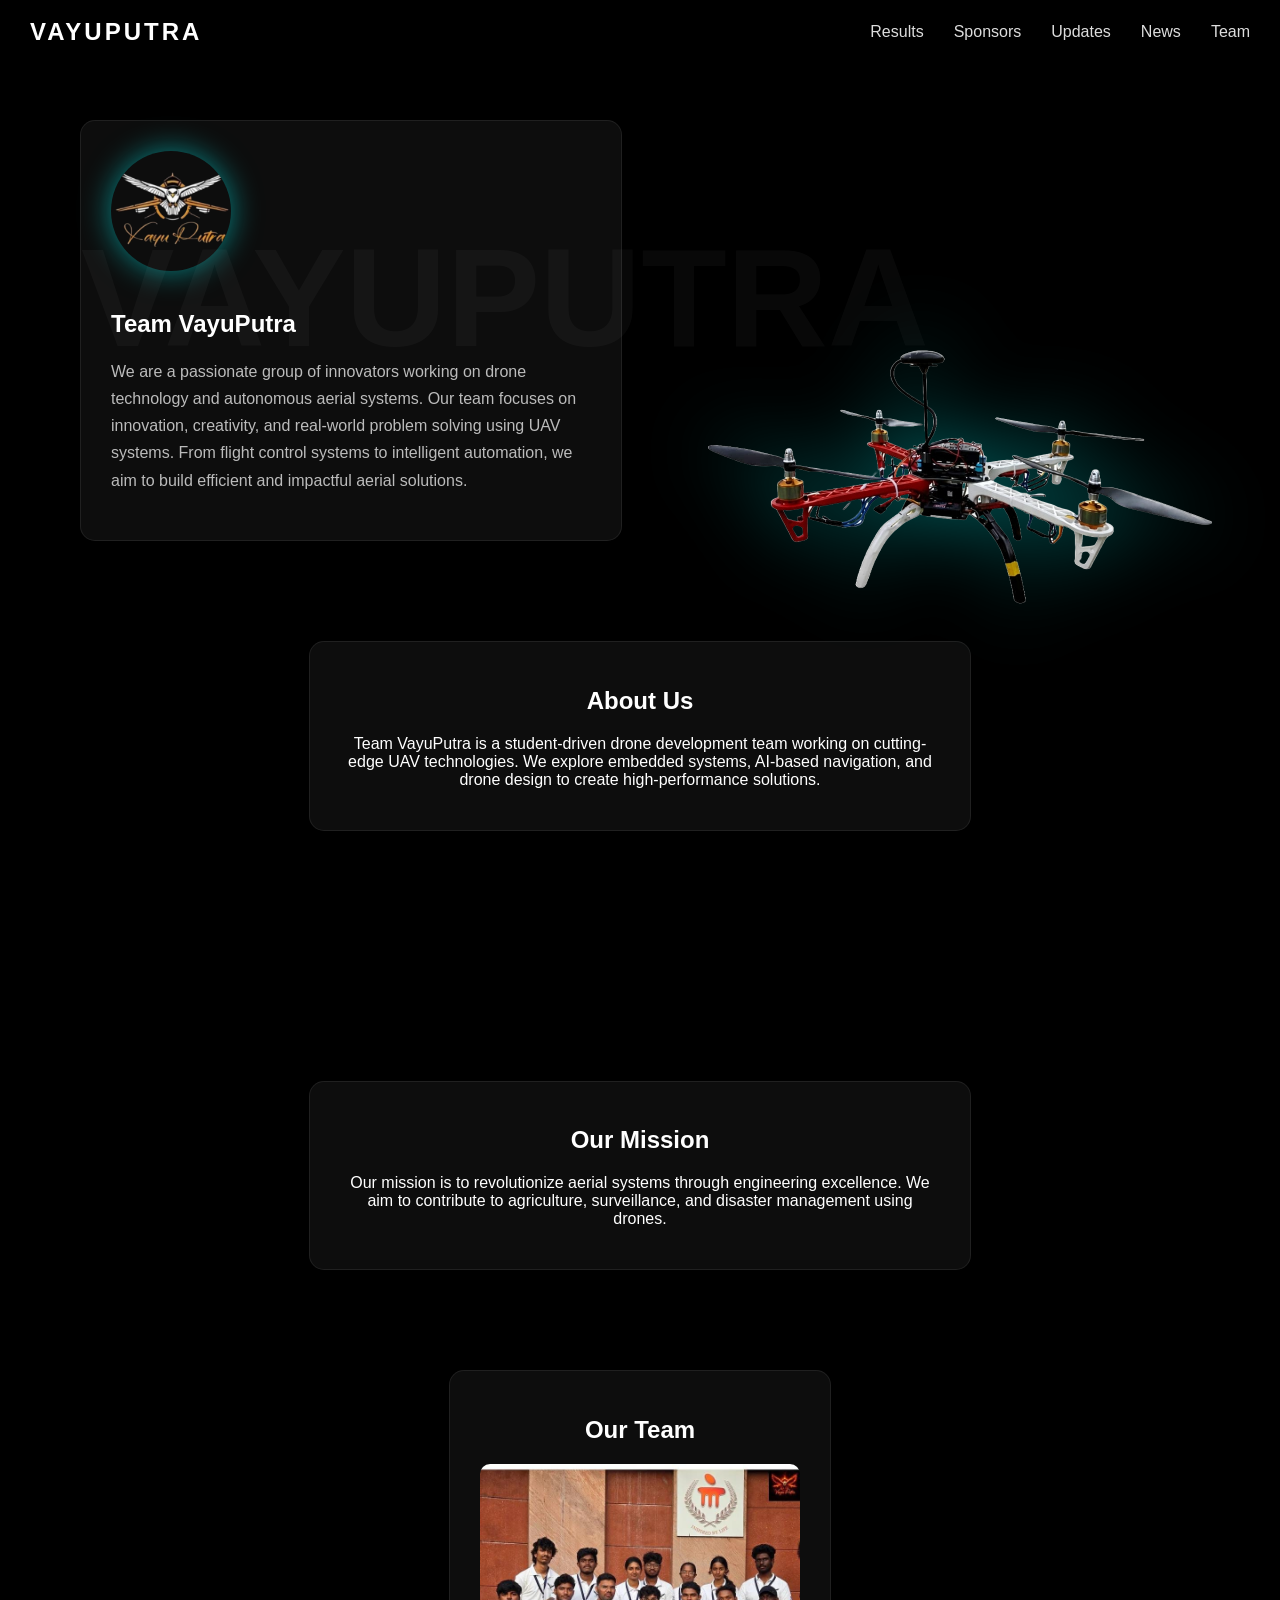
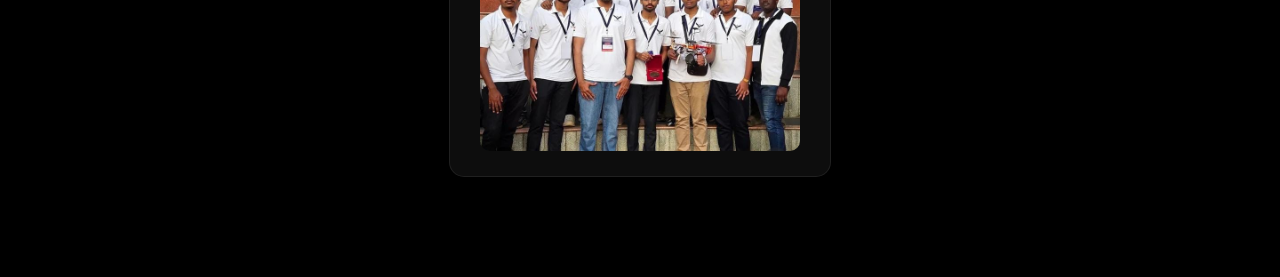
==== index.html @ 57069d43 "Initial commit" ====
<!DOCTYPE html>
<html>
<head>
    <title>VayuPutra</title>
    <link rel="stylesheet" href="style.css">
</head>

<body>

<video autoplay muted loop class="bg-video">
    <source src="bg.mp4" type="video/mp4">
</video>

<!-- NAVBAR -->
<nav>
    <h1 class="logo-text">VAYUPUTRA</h1>
    <div class="menu">
        <a href="results.html">Results</a>
        <a href="sponsors.html">Sponsors</a>
        <a href="updates.html">Updates</a>
        <a href="news.html">News</a>
        <a href="team.html">Team</a>
    </div>
</nav>

<!-- HERO -->
<section class="hero">

    <h1 class="bg-text">VAYUPUTRA</h1>

    <img src="logo.png" class="logo-img">

    <h2>Team VayuPutra</h2>

    <p class="desc">
        We are a passionate group of innovators working on drone technology 
        and autonomous aerial systems. Our team focuses on innovation, 
        creativity, and real-world problem solving using UAV systems.
        From flight control systems to intelligent automation, we aim to 
        build efficient and impactful aerial solutions.
    </p>

</section>

<!-- ABOUT -->
<section>
    <h2>About Us</h2>

    <p>
        Team VayuPutra is a student-driven drone development team working 
        on cutting-edge UAV technologies.
        We explore embedded systems, AI-based navigation, and drone design 
        to create high-performance solutions.
    </p>
</section>

<!-- DRONE IMAGE -->
<section>
    <img src="drone.png" class="drone-img">
</section>

<!-- MISSION -->
<section>
    <h2>Our Mission</h2>

    <p>
        Our mission is to revolutionize aerial systems through engineering 
        excellence. We aim to contribute to agriculture, surveillance, 
        and disaster management using drones.
    </p>
</section>

<!-- TEAM -->
<section>
    <h2>Our Team</h2>

    <div class="team-gallery">
        <img src="team1.jpg">
    </div>

</section>

</body>
</html>
---- style.css ----
/* BODY */
body {
    margin: 0;
    font-family: "Segoe UI", Arial, sans-serif;
    color: white;
    overflow-x: hidden;
    background: black;
}

/* VIDEO BACKGROUND */
.bg-video {
    position: fixed;
    top: 0;
    left: 0;
    width: 100%;
    height: 100%;
    object-fit: cover;
    z-index: -2;
}

/* DARK OVERLAY + GLOW */
body::before {
    content: "";
    position: fixed;
    width: 100%;
    height: 100%;
    background: 
        rgba(0,0,0,0.7),
        radial-gradient(circle at center, rgba(0,255,255,0.08), transparent 60%);
    z-index: -1;
}

/* NAVBAR */
nav {
    position: fixed;
    top: 0;
    width: 100%;
    background: rgba(0,0,0,0.35);
    backdrop-filter: blur(12px);
    display: flex;
    justify-content: space-between;
    align-items: center;
    padding: 18px 30px;
    box-sizing: border-box;
    z-index: 1000;
}

.logo-text {
    margin: 0;
    letter-spacing: 3px;
}

/* MENU */
.menu {
    display: flex;
    gap: 30px;
}

.menu a {
    color: #ddd;
    text-decoration: none;
    position: relative;
}

.menu a::after {
    content: "";
    position: absolute;
    width: 0%;
    height: 1px;
    bottom: -5px;
    left: 0;
    background: cyan;
    transition: 0.3s;
}

.menu a:hover::after {
    width: 100%;
}

/* ========================= */
/* HERO (LEFT BOX FIXED) */
/* ========================= */
.hero {
    margin: 120px 0 0 80px;
    padding: 30px;

    width: fit-content;
    max-width: 520px;

    text-align: left;

    background: rgba(255,255,255,0.05);
    backdrop-filter: blur(12px);
    border-radius: 15px;
    border: 1px solid rgba(255,255,255,0.08);

    position: relative;
}

/* BACKGROUND TEXT */
.bg-text {
    position: absolute;
    font-size: 140px;
    opacity: 0.03;
    top: -20px;
    left: 0;
}

/* LOGO */
.logo-img {
    width: 120px;
    border-radius: 50%;
    margin-bottom: 15px;
    box-shadow: 0 0 30px rgba(0,255,255,0.5);
}

/* TEXT */
.desc {
    max-width: 480px;
    line-height: 1.7;
    color: #bbb;
}

/* ========================= */
/* OTHER SECTIONS (CENTER) */
/* ========================= */
section:not(.hero) {
    display: block;
    margin: 100px auto;
    padding: 25px 30px;

    width: fit-content;
    max-width: 600px;

    text-align: center;

    background: rgba(255,255,255,0.05);
    backdrop-filter: blur(12px);
    border-radius: 15px;

    border: 1px solid rgba(255,255,255,0.08);
}

/* ========================= */
/* DRONE IMAGE (RIGHT SIDE) */
/* ========================= */
.drone-img {
    position: fixed;   /* 👈 THIS FIXES SCROLL ISSUE */
    right: 5%;
    top: 55%;
    transform: translateY(-50%);

    width: 550px;
    max-width: 40%;

    background: none;
    border: none;
    box-shadow: none;

    filter: drop-shadow(0 0 40px rgba(0,255,255,0.4));
    z-index: 5;
}

/* REMOVE BOX AROUND DRONE */
section:has(.drone-img) {
    background: none !important;
    border: none !important;
    backdrop-filter: none !important;
}

/* ========================= */
/* TEAM */
/* ========================= */
.team-gallery {
    display: flex;
    justify-content: center;
}

.team-gallery img {
    width: 320px;
    border-radius: 10px;
}
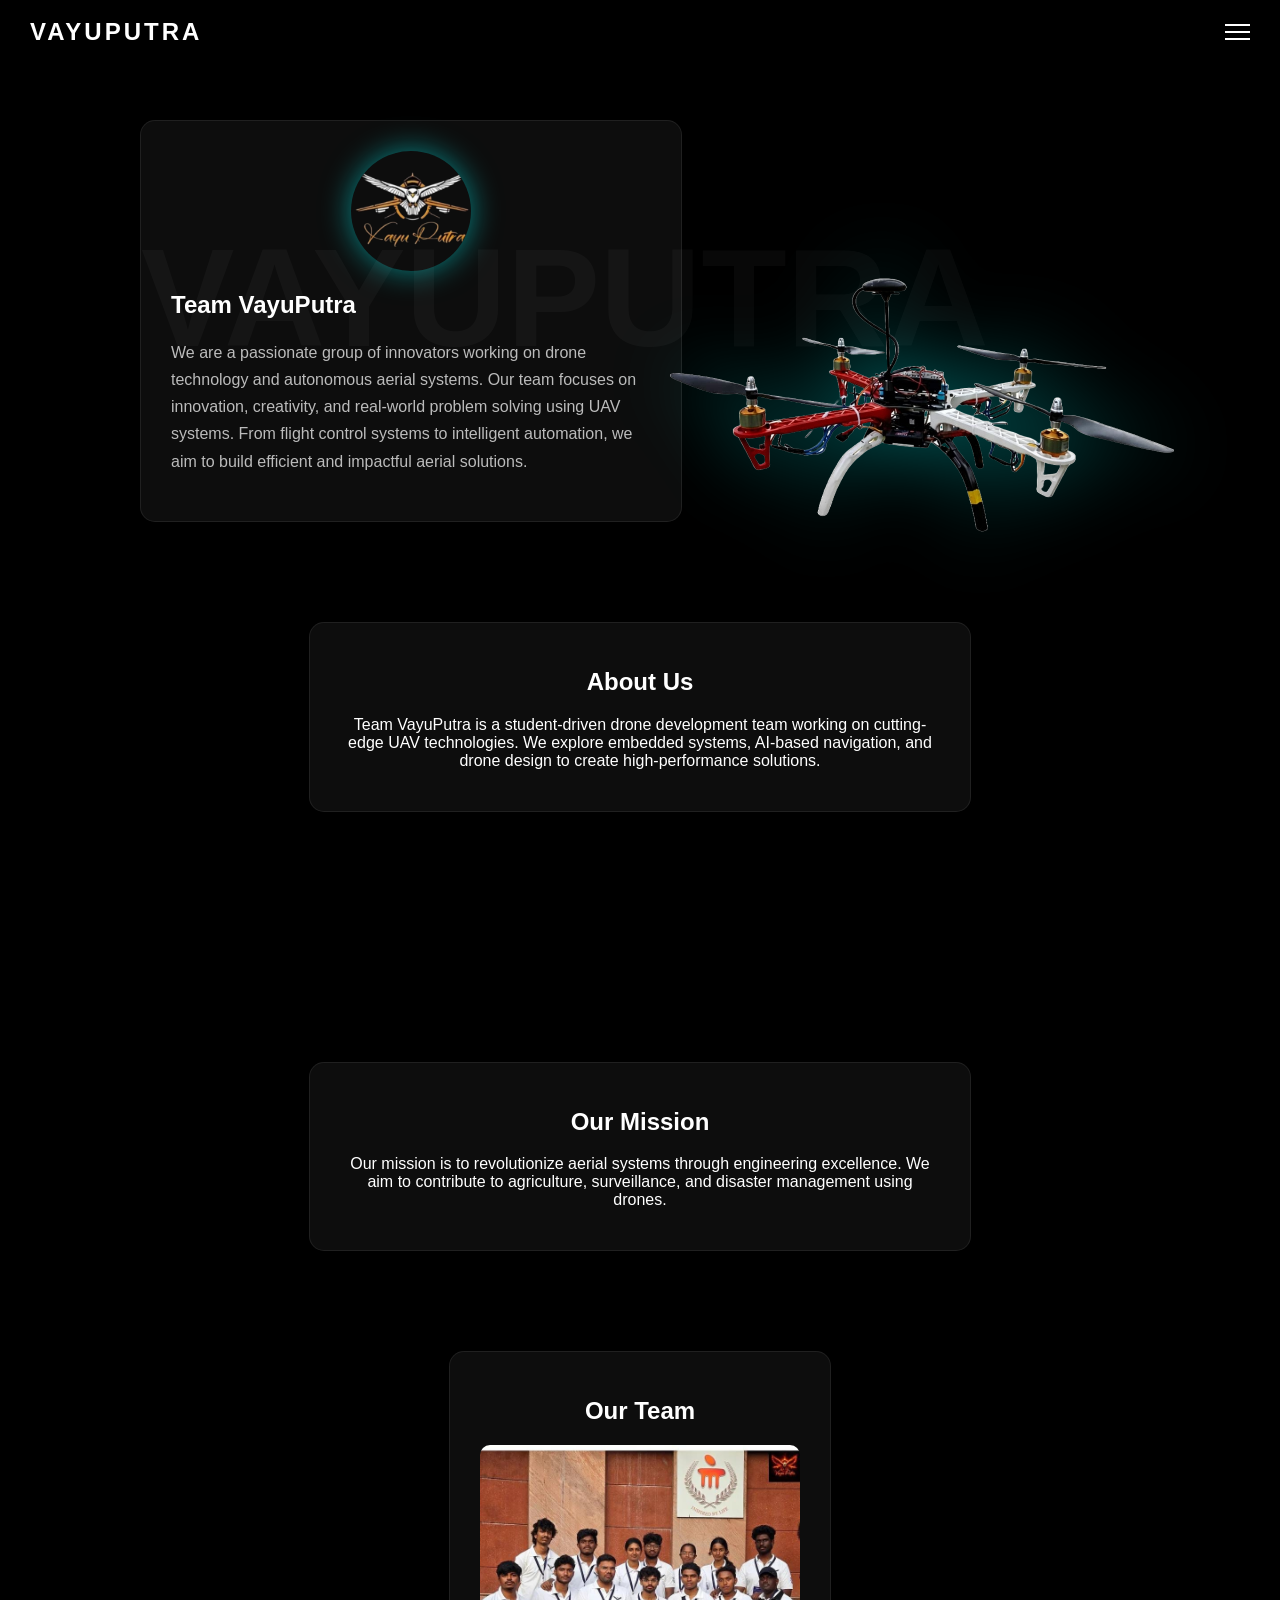
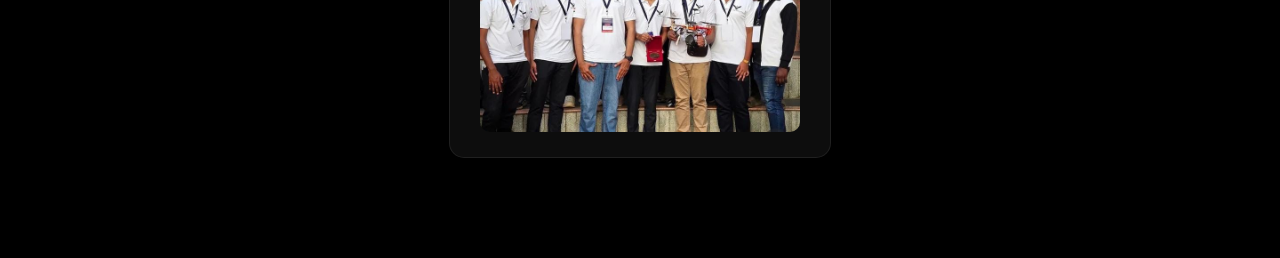
==== commit d2cefc15: "first commit" ====
--- a/index.html
+++ b/index.html
@@ -14,7 +14,16 @@
 <!-- NAVBAR -->
 <nav>
     <h1 class="logo-text">VAYUPUTRA</h1>
-    <div class="menu">
+
+    <!-- HAMBURGER -->
+    <div class="hamburger" onclick="toggleMenu()">
+        <span></span>
+        <span></span>
+        <span></span>
+    </div>
+
+    <!-- MENU -->
+    <div class="menu" id="menu">
         <a href="results.html">Results</a>
         <a href="sponsors.html">Sponsors</a>
         <a href="updates.html">Updates</a>
@@ -25,7 +34,6 @@
 
 <!-- HERO -->
 <section class="hero">
-
     <h1 class="bg-text">VAYUPUTRA</h1>
 
     <img src="logo.png" class="logo-img">
@@ -39,13 +47,11 @@
         From flight control systems to intelligent automation, we aim to 
         build efficient and impactful aerial solutions.
     </p>
-
 </section>
 
 <!-- ABOUT -->
 <section>
     <h2>About Us</h2>
-
     <p>
         Team VayuPutra is a student-driven drone development team working 
         on cutting-edge UAV technologies.
@@ -62,7 +68,6 @@
 <!-- MISSION -->
 <section>
     <h2>Our Mission</h2>
-
     <p>
         Our mission is to revolutionize aerial systems through engineering 
         excellence. We aim to contribute to agriculture, surveillance, 
@@ -73,12 +78,13 @@
 <!-- TEAM -->
 <section>
     <h2>Our Team</h2>
-
     <div class="team-gallery">
         <img src="team1.jpg">
     </div>
+</section>
 
-</section>
+<!-- JS -->
+<script src="script.js"></script>
 
 </body>
 </html>
--- a/style.css
+++ b/style.css
@@ -50,10 +50,50 @@
     letter-spacing: 3px;
 }
 
-/* MENU */
+/* ========================= */
+/* 🔥 HAMBURGER ADDED */
+/* ========================= */
+.hamburger {
+    display: flex;
+    flex-direction: column;
+    gap: 5px;
+    cursor: pointer;
+}
+
+.hamburger span {
+    width: 25px;
+    height: 2px;
+    background: white;
+}
+
+/* ========================= */
+/* MENU MODIFIED (ONLY VISIBILITY) */
+/* ========================= */
 .menu {
-    display: flex;
-    gap: 30px;
+    position: absolute;
+    top: 70px;
+    right: 30px;
+
+    display: flex;
+    flex-direction: column;
+    gap: 15px;
+
+    background: rgba(0,0,0,0.7);
+    backdrop-filter: blur(10px);
+    padding: 20px;
+    border-radius: 10px;
+
+    opacity: 0;
+    transform: translateY(-10px);
+    pointer-events: none;
+
+    transition: 0.3s ease;
+}
+
+.menu.active {
+    opacity: 1;
+    transform: translateY(0);
+    pointer-events: auto;
 }
 
 .menu a {
@@ -81,9 +121,8 @@
 /* HERO (LEFT BOX FIXED) */
 /* ========================= */
 .hero {
-    margin: 120px 0 0 80px;
+    margin: 120px 0 0 140px;
     padding: 30px;
-
     width: fit-content;
     max-width: 520px;
 
@@ -108,9 +147,12 @@
 
 /* LOGO */
 .logo-img {
+    display: block;
+    margin: 0 auto 20px auto;
+    
     width: 120px;
     border-radius: 50%;
-    margin-bottom: 15px;
+
     box-shadow: 0 0 30px rgba(0,255,255,0.5);
 }
 
@@ -145,9 +187,9 @@
 /* DRONE IMAGE (RIGHT SIDE) */
 /* ========================= */
 .drone-img {
-    position: fixed;   /* 👈 THIS FIXES SCROLL ISSUE */
-    right: 5%;
-    top: 55%;
+    position: absolute;
+    right: 8%;
+    top: 47%;
     transform: translateY(-50%);
 
     width: 550px;
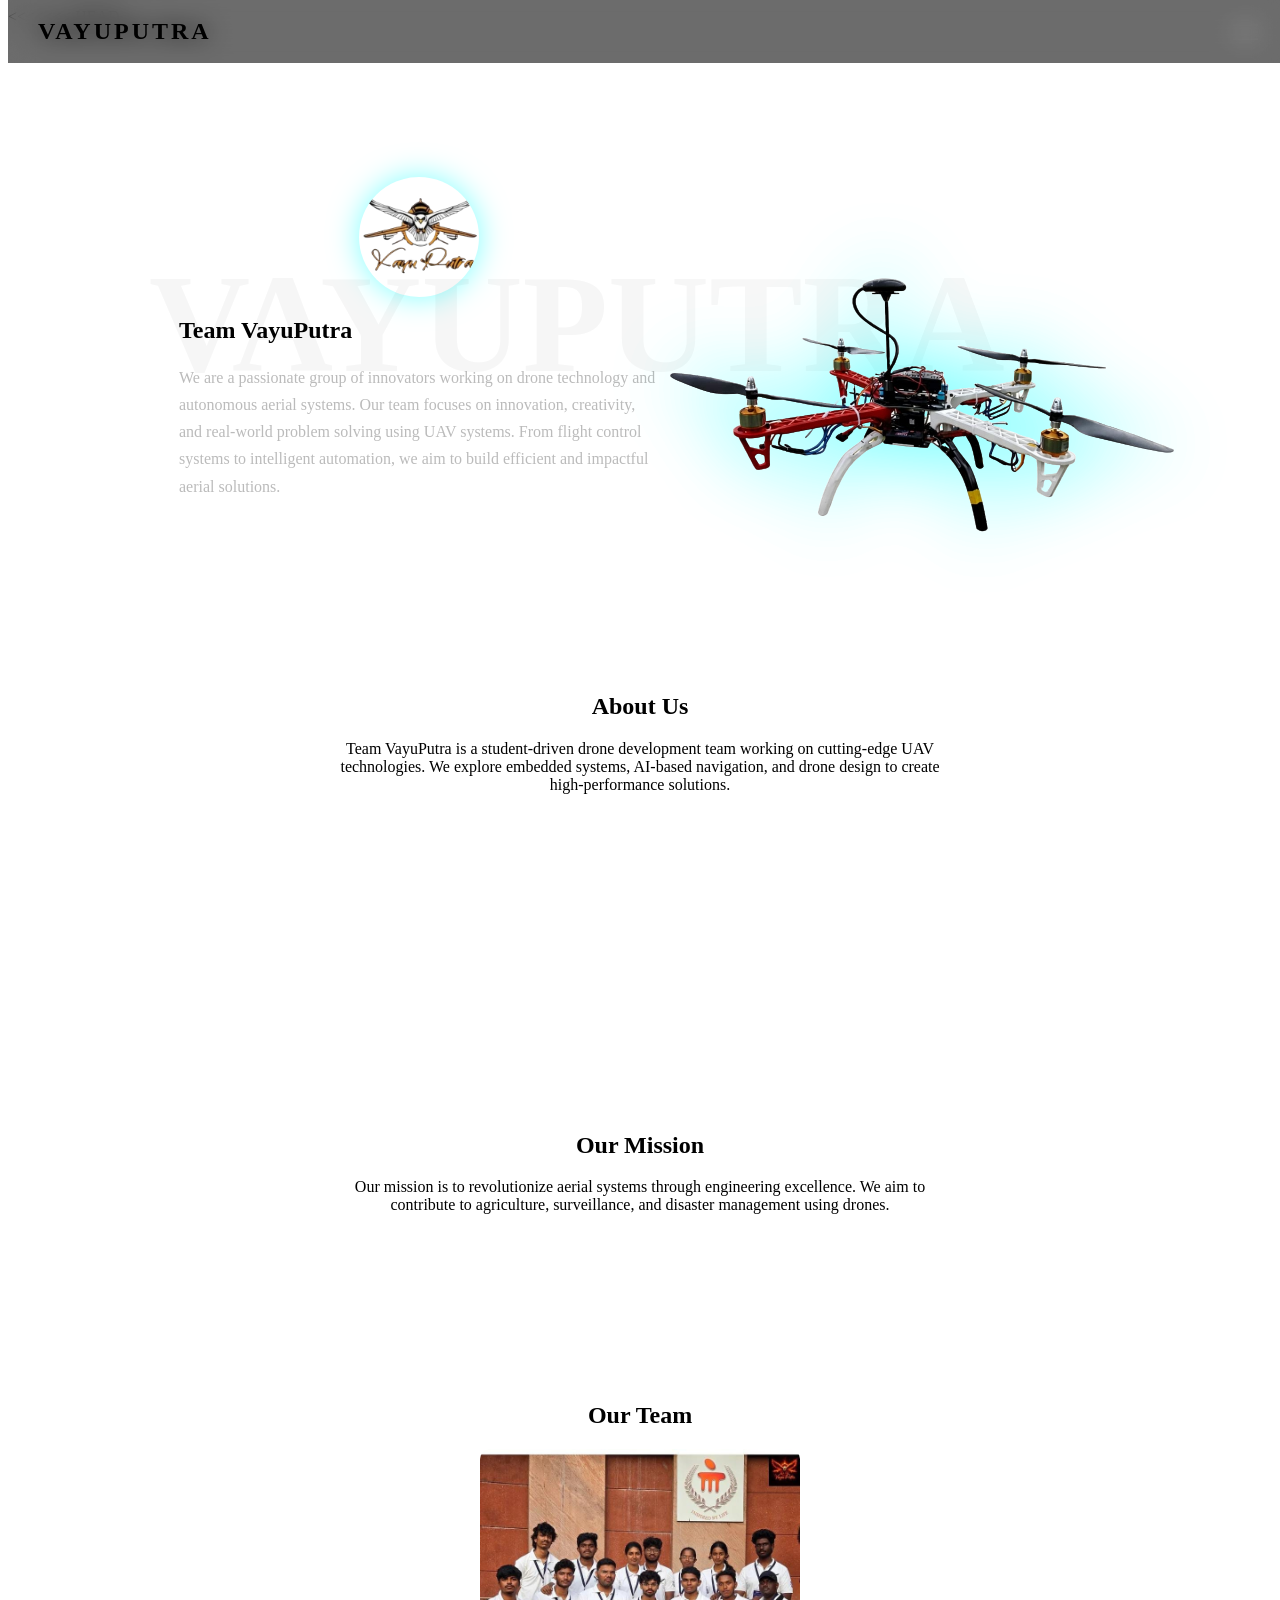
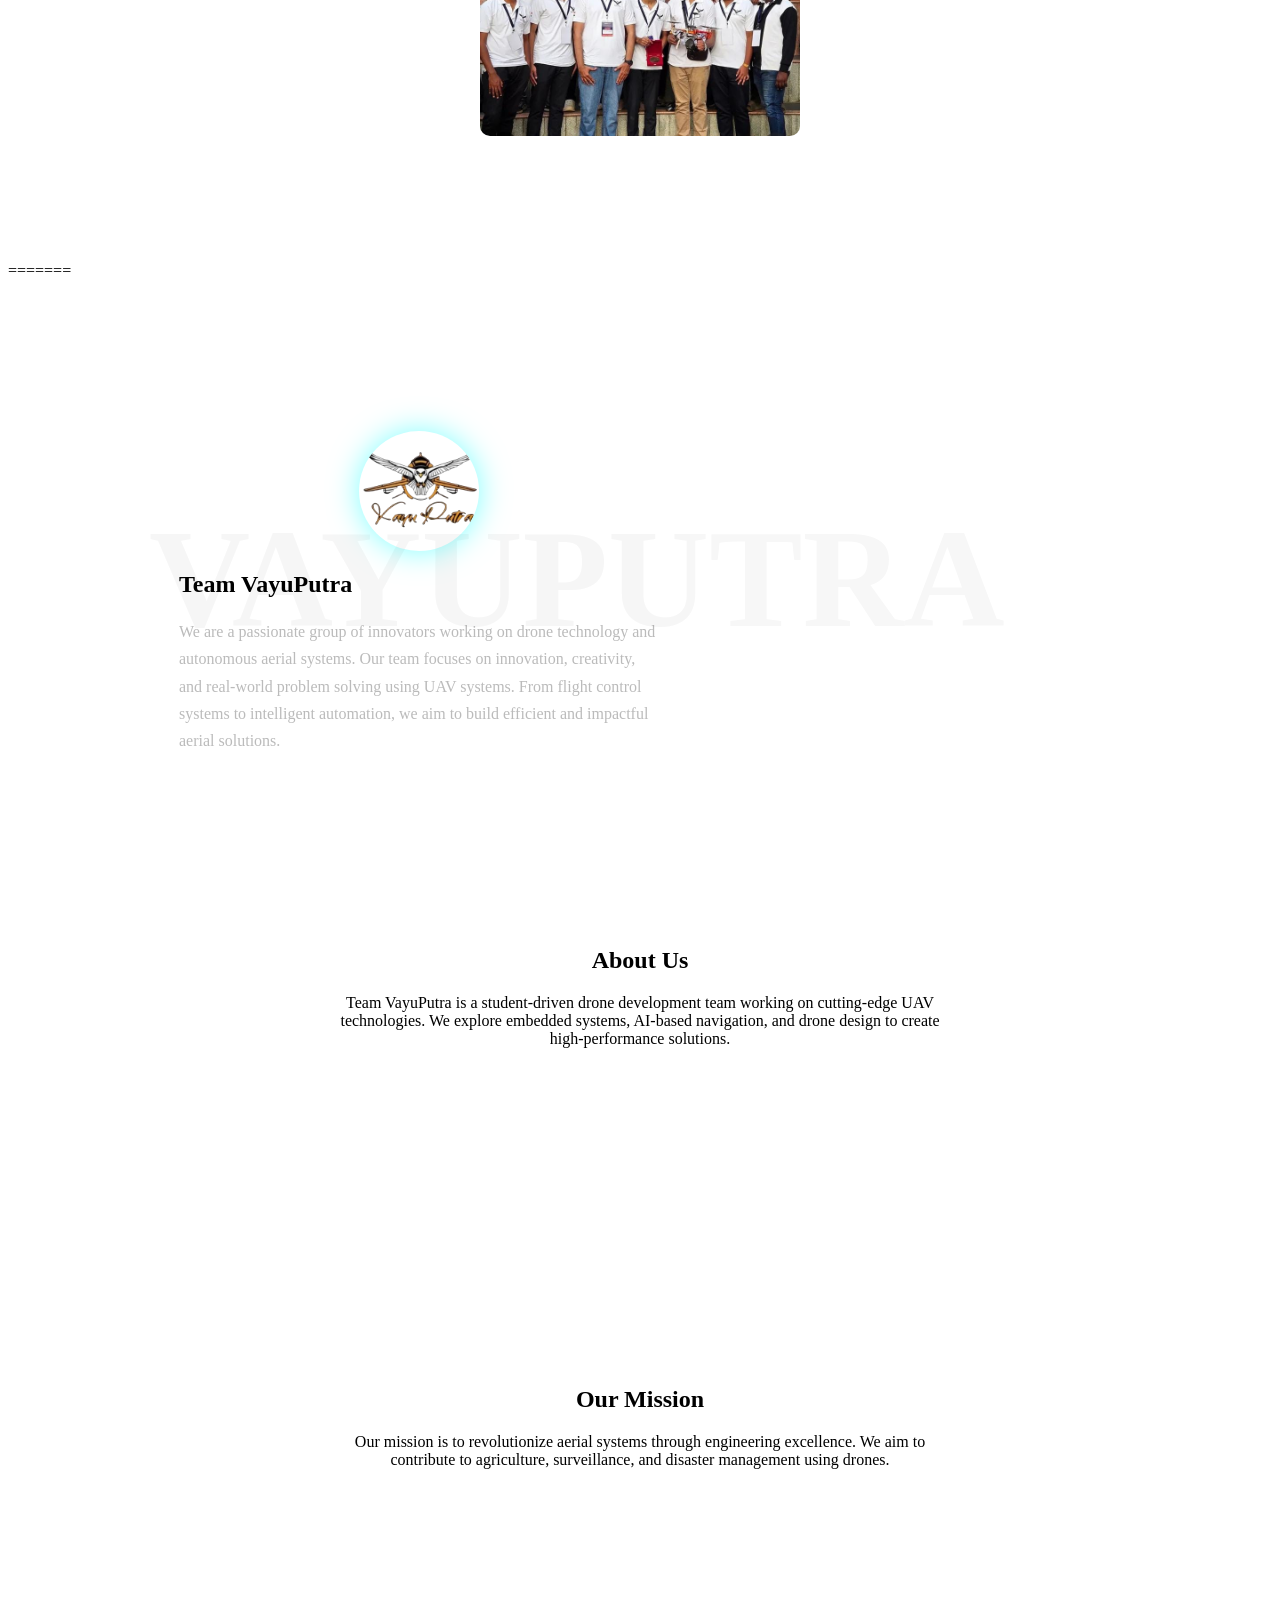
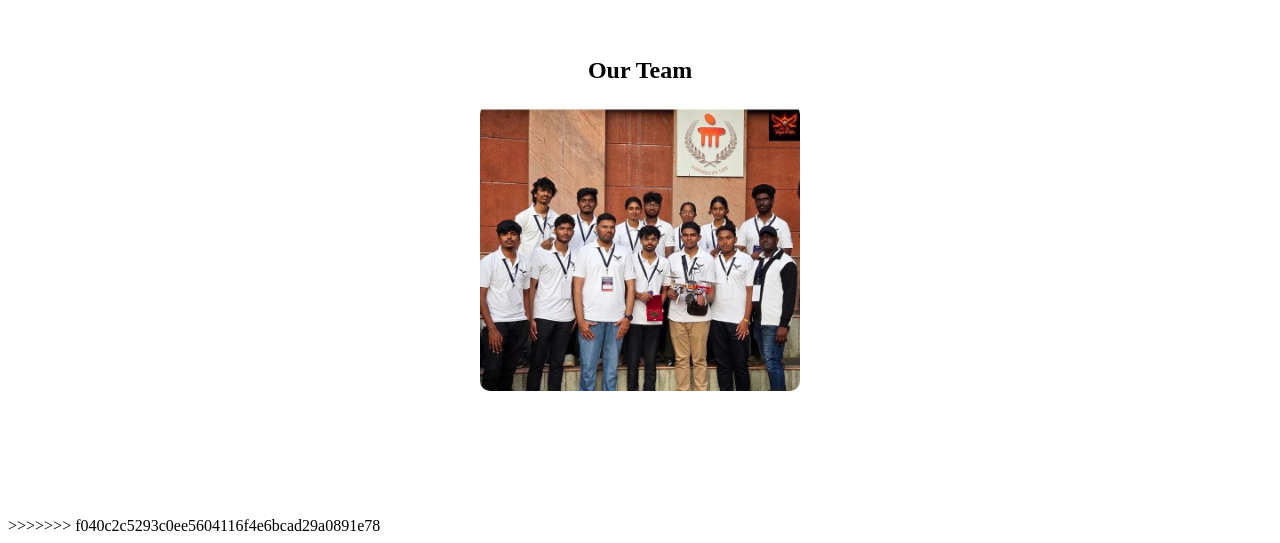
==== commit 69e76e6f: "first commit" ====
--- a/index.html
+++ b/index.html
@@ -1,3 +1,4 @@
+<<<<<<< HEAD
 <!DOCTYPE html>
 <html>
 <head>
@@ -87,4 +88,89 @@
 <script src="script.js"></script>
 
 </body>
+=======
+<!DOCTYPE html>
+<html>
+<head>
+    <title>VayuPutra</title>
+    <link rel="stylesheet" href="style.css">
+</head>
+
+<body>
+
+<video autoplay muted loop class="bg-video">
+    <source src="bg.mp4" type="video/mp4">
+</video>
+
+<!-- NAVBAR -->
+<nav>
+    <h1 class="logo-text">VAYUPUTRA</h1>
+    <div class="menu">
+        <a href="results.html">Results</a>
+        <a href="sponsors.html">Sponsors</a>
+        <a href="updates.html">Updates</a>
+        <a href="news.html">News</a>
+        <a href="team.html">Team</a>
+    </div>
+</nav>
+
+<!-- HERO -->
+<section class="hero">
+
+    <h1 class="bg-text">VAYUPUTRA</h1>
+
+    <img src="logo.png" class="logo-img">
+
+    <h2>Team VayuPutra</h2>
+
+    <p class="desc">
+        We are a passionate group of innovators working on drone technology 
+        and autonomous aerial systems. Our team focuses on innovation, 
+        creativity, and real-world problem solving using UAV systems.
+        From flight control systems to intelligent automation, we aim to 
+        build efficient and impactful aerial solutions.
+    </p>
+
+</section>
+
+<!-- ABOUT -->
+<section>
+    <h2>About Us</h2>
+
+    <p>
+        Team VayuPutra is a student-driven drone development team working 
+        on cutting-edge UAV technologies.
+        We explore embedded systems, AI-based navigation, and drone design 
+        to create high-performance solutions.
+    </p>
+</section>
+
+<!-- DRONE IMAGE -->
+<section>
+    <img src="drone.png" class="drone-img">
+</section>
+
+<!-- MISSION -->
+<section>
+    <h2>Our Mission</h2>
+
+    <p>
+        Our mission is to revolutionize aerial systems through engineering 
+        excellence. We aim to contribute to agriculture, surveillance, 
+        and disaster management using drones.
+    </p>
+</section>
+
+<!-- TEAM -->
+<section>
+    <h2>Our Team</h2>
+
+    <div class="team-gallery">
+        <img src="team1.jpg">
+    </div>
+
+</section>
+
+</body>
+>>>>>>> f040c2c5293c0ee5604116f4e6bcad29a0891e78
 </html>
--- a/style.css
+++ b/style.css
@@ -1,3 +1,4 @@
+<<<<<<< HEAD
 /* BODY */
 body {
     margin: 0;
@@ -221,4 +222,180 @@
 .team-gallery img {
     width: 320px;
     border-radius: 10px;
+=======
+/* BODY */
+body {
+    margin: 0;
+    font-family: "Segoe UI", Arial, sans-serif;
+    color: white;
+    overflow-x: hidden;
+    background: black;
+}
+
+/* VIDEO BACKGROUND */
+.bg-video {
+    position: fixed;
+    top: 0;
+    left: 0;
+    width: 100%;
+    height: 100%;
+    object-fit: cover;
+    z-index: -2;
+}
+
+/* DARK OVERLAY + GLOW */
+body::before {
+    content: "";
+    position: fixed;
+    width: 100%;
+    height: 100%;
+    background: 
+        rgba(0,0,0,0.7),
+        radial-gradient(circle at center, rgba(0,255,255,0.08), transparent 60%);
+    z-index: -1;
+}
+
+/* NAVBAR */
+nav {
+    position: fixed;
+    top: 0;
+    width: 100%;
+    background: rgba(0,0,0,0.35);
+    backdrop-filter: blur(12px);
+    display: flex;
+    justify-content: space-between;
+    align-items: center;
+    padding: 18px 30px;
+    box-sizing: border-box;
+    z-index: 1000;
+}
+
+.logo-text {
+    margin: 0;
+    letter-spacing: 3px;
+}
+
+/* MENU */
+.menu {
+    display: flex;
+    gap: 30px;
+}
+
+.menu a {
+    color: #ddd;
+    text-decoration: none;
+    position: relative;
+}
+
+.menu a::after {
+    content: "";
+    position: absolute;
+    width: 0%;
+    height: 1px;
+    bottom: -5px;
+    left: 0;
+    background: cyan;
+    transition: 0.3s;
+}
+
+.menu a:hover::after {
+    width: 100%;
+}
+
+/* HERO */
+.hero {
+    min-height: 40vh;
+    padding-top: 120px;
+    position: relative;
+}
+
+/* BACKGROUND TEXT */
+.bg-text {
+    position: absolute;
+    font-size: 140px;
+    opacity: 0.03;
+}
+
+/* LOGO */
+.logo-img {
+    width: 130px;
+    border-radius: 50%;
+    margin-bottom: 20px;
+    box-shadow: 0 0 30px rgba(0,255,255,0.5);
+}
+
+/* TEXT */
+.desc {
+    max-width: 500px;
+    line-height: 1.8;
+    color: #bbb;
+}
+
+/* ========================= */
+/* DEFAULT SECTION (CENTERED) */
+/* ========================= */
+section {
+    display: block;
+    margin: 100px auto;
+    padding: 25px 30px;
+
+    width: fit-content;
+    max-width: 600px;
+
+    text-align: center;
+
+    background: rgba(255,255,255,0.05);
+    backdrop-filter: blur(12px);
+    border-radius: 15px;
+
+    border: 1px solid rgba(255,255,255,0.08);
+}
+
+/* ========================= */
+/* ONLY FIRST BOX → LEFT */
+/* ========================= */
+.hero {
+    margin-left: 80px;
+    margin-right: auto;
+    text-align: left;
+}
+
+/* ========================= */
+/* DRONE IMAGE */
+/* ========================= */
+.drone-img {
+    position: absolute;
+    right: 5%;
+    top: 55%;
+    transform: translateY(-50%);
+
+    width: 500px;
+    max-width: 40%;
+
+    background: none;
+    border: none;
+    box-shadow: none;
+
+    filter: drop-shadow(0 0 40px rgba(0,255,255,0.4));
+}
+
+/* REMOVE BOX AROUND DRONE */
+section:has(.drone-img) {
+    background: none !important;
+    border: none !important;
+    backdrop-filter: none !important;
+}
+
+/* ========================= */
+/* TEAM */
+/* ========================= */
+.team-gallery {
+    display: flex;
+    justify-content: center;
+}
+
+.team-gallery img {
+    width: 320px;
+    border-radius: 10px;
+>>>>>>> f040c2c5293c0ee5604116f4e6bcad29a0891e78
 }
--- a/style.css
+++ b/style.css
@@ -1,3 +1,4 @@
+<<<<<<< HEAD
 /* BODY */
 body {
     margin: 0;
@@ -221,4 +222,180 @@
 .team-gallery img {
     width: 320px;
     border-radius: 10px;
+=======
+/* BODY */
+body {
+    margin: 0;
+    font-family: "Segoe UI", Arial, sans-serif;
+    color: white;
+    overflow-x: hidden;
+    background: black;
+}
+
+/* VIDEO BACKGROUND */
+.bg-video {
+    position: fixed;
+    top: 0;
+    left: 0;
+    width: 100%;
+    height: 100%;
+    object-fit: cover;
+    z-index: -2;
+}
+
+/* DARK OVERLAY + GLOW */
+body::before {
+    content: "";
+    position: fixed;
+    width: 100%;
+    height: 100%;
+    background: 
+        rgba(0,0,0,0.7),
+        radial-gradient(circle at center, rgba(0,255,255,0.08), transparent 60%);
+    z-index: -1;
+}
+
+/* NAVBAR */
+nav {
+    position: fixed;
+    top: 0;
+    width: 100%;
+    background: rgba(0,0,0,0.35);
+    backdrop-filter: blur(12px);
+    display: flex;
+    justify-content: space-between;
+    align-items: center;
+    padding: 18px 30px;
+    box-sizing: border-box;
+    z-index: 1000;
+}
+
+.logo-text {
+    margin: 0;
+    letter-spacing: 3px;
+}
+
+/* MENU */
+.menu {
+    display: flex;
+    gap: 30px;
+}
+
+.menu a {
+    color: #ddd;
+    text-decoration: none;
+    position: relative;
+}
+
+.menu a::after {
+    content: "";
+    position: absolute;
+    width: 0%;
+    height: 1px;
+    bottom: -5px;
+    left: 0;
+    background: cyan;
+    transition: 0.3s;
+}
+
+.menu a:hover::after {
+    width: 100%;
+}
+
+/* HERO */
+.hero {
+    min-height: 40vh;
+    padding-top: 120px;
+    position: relative;
+}
+
+/* BACKGROUND TEXT */
+.bg-text {
+    position: absolute;
+    font-size: 140px;
+    opacity: 0.03;
+}
+
+/* LOGO */
+.logo-img {
+    width: 130px;
+    border-radius: 50%;
+    margin-bottom: 20px;
+    box-shadow: 0 0 30px rgba(0,255,255,0.5);
+}
+
+/* TEXT */
+.desc {
+    max-width: 500px;
+    line-height: 1.8;
+    color: #bbb;
+}
+
+/* ========================= */
+/* DEFAULT SECTION (CENTERED) */
+/* ========================= */
+section {
+    display: block;
+    margin: 100px auto;
+    padding: 25px 30px;
+
+    width: fit-content;
+    max-width: 600px;
+
+    text-align: center;
+
+    background: rgba(255,255,255,0.05);
+    backdrop-filter: blur(12px);
+    border-radius: 15px;
+
+    border: 1px solid rgba(255,255,255,0.08);
+}
+
+/* ========================= */
+/* ONLY FIRST BOX → LEFT */
+/* ========================= */
+.hero {
+    margin-left: 80px;
+    margin-right: auto;
+    text-align: left;
+}
+
+/* ========================= */
+/* DRONE IMAGE */
+/* ========================= */
+.drone-img {
+    position: absolute;
+    right: 5%;
+    top: 55%;
+    transform: translateY(-50%);
+
+    width: 500px;
+    max-width: 40%;
+
+    background: none;
+    border: none;
+    box-shadow: none;
+
+    filter: drop-shadow(0 0 40px rgba(0,255,255,0.4));
+}
+
+/* REMOVE BOX AROUND DRONE */
+section:has(.drone-img) {
+    background: none !important;
+    border: none !important;
+    backdrop-filter: none !important;
+}
+
+/* ========================= */
+/* TEAM */
+/* ========================= */
+.team-gallery {
+    display: flex;
+    justify-content: center;
+}
+
+.team-gallery img {
+    width: 320px;
+    border-radius: 10px;
+>>>>>>> f040c2c5293c0ee5604116f4e6bcad29a0891e78
 }
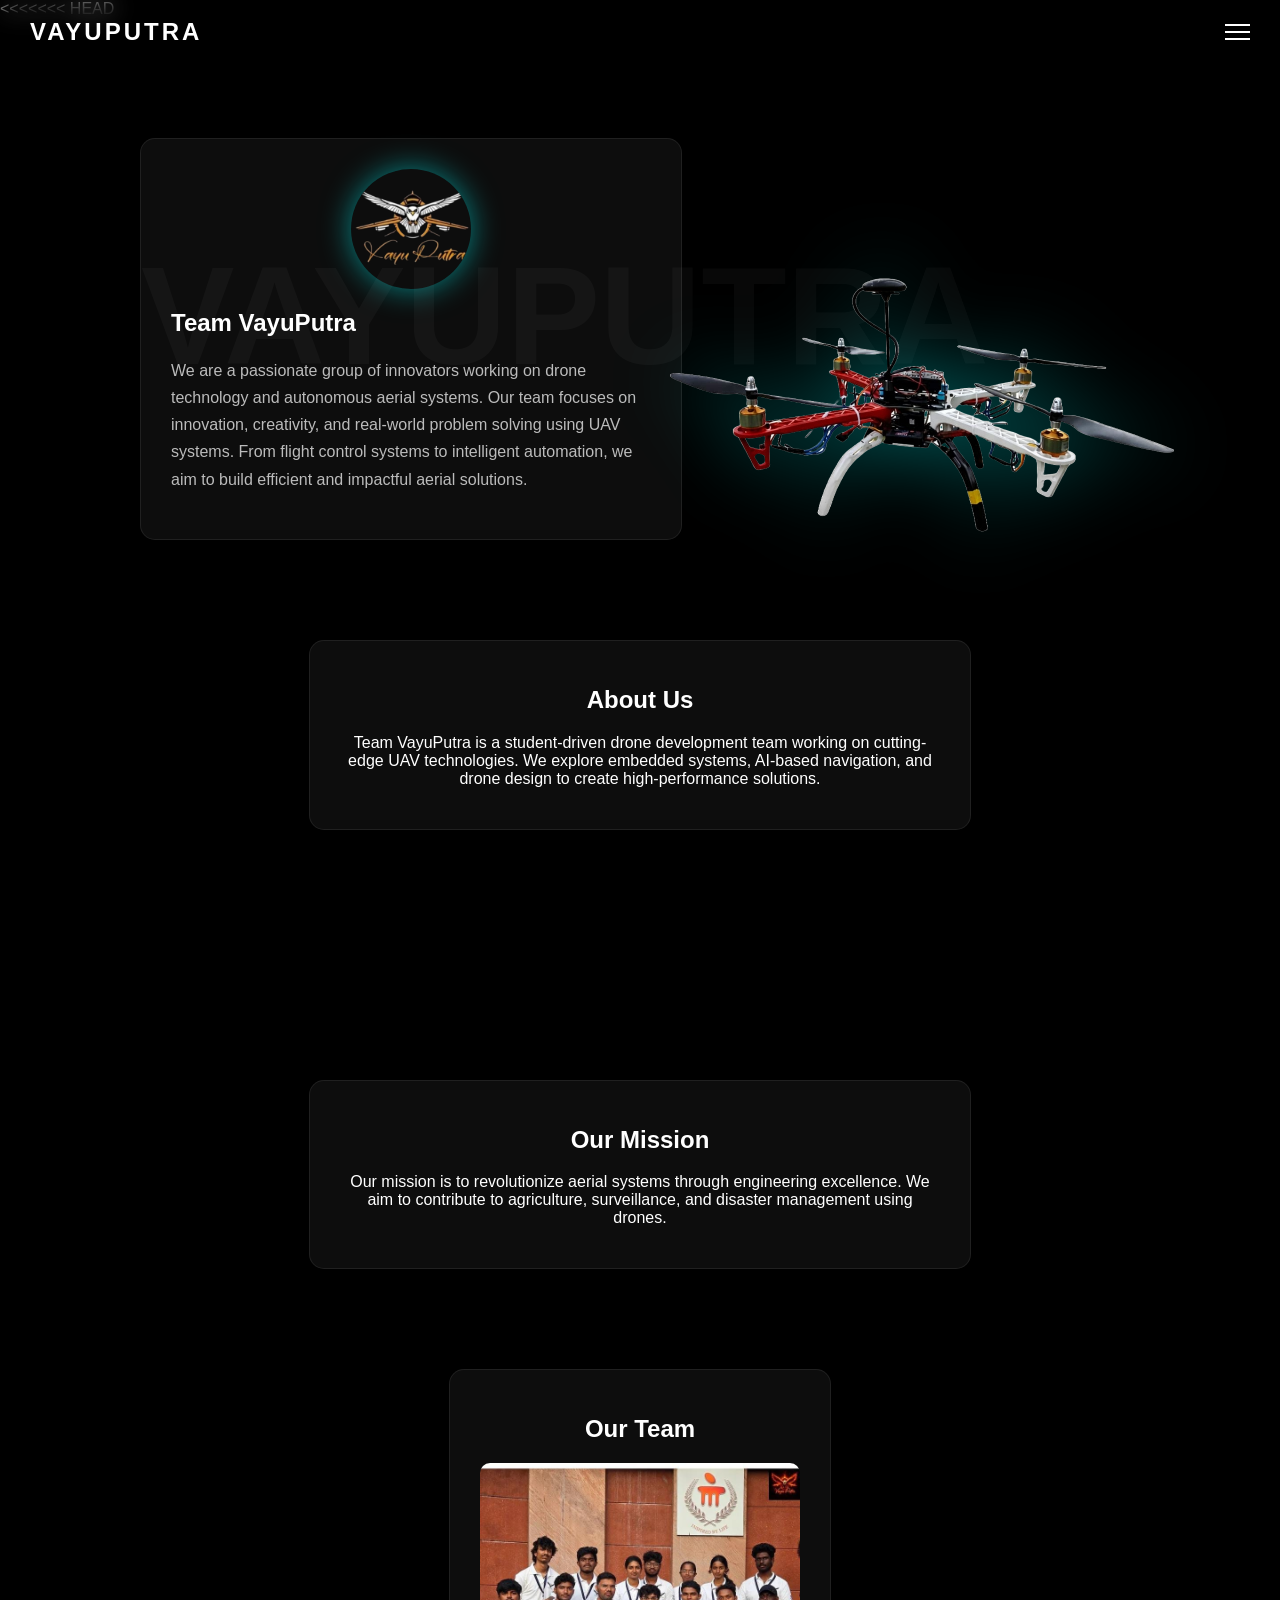
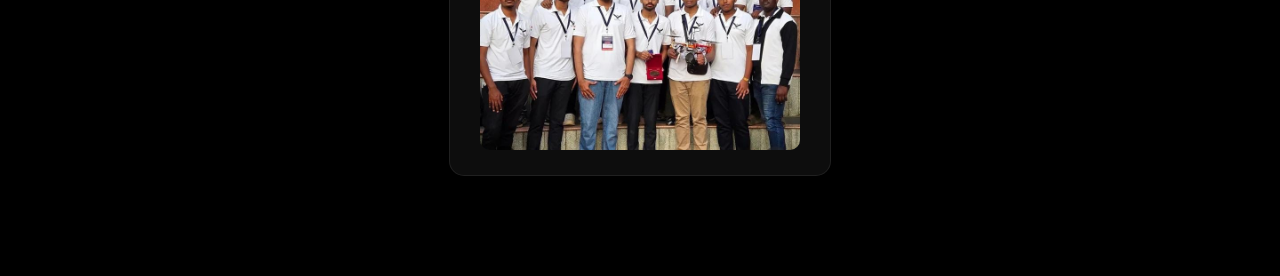
==== commit 58c2ceb1: "first commit" ====
--- a/index.html
+++ b/index.html
@@ -88,89 +88,3 @@
 <script src="script.js"></script>
 
 </body>
-=======
-<!DOCTYPE html>
-<html>
-<head>
-    <title>VayuPutra</title>
-    <link rel="stylesheet" href="style.css">
-</head>
-
-<body>
-
-<video autoplay muted loop class="bg-video">
-    <source src="bg.mp4" type="video/mp4">
-</video>
-
-<!-- NAVBAR -->
-<nav>
-    <h1 class="logo-text">VAYUPUTRA</h1>
-    <div class="menu">
-        <a href="results.html">Results</a>
-        <a href="sponsors.html">Sponsors</a>
-        <a href="updates.html">Updates</a>
-        <a href="news.html">News</a>
-        <a href="team.html">Team</a>
-    </div>
-</nav>
-
-<!-- HERO -->
-<section class="hero">
-
-    <h1 class="bg-text">VAYUPUTRA</h1>
-
-    <img src="logo.png" class="logo-img">
-
-    <h2>Team VayuPutra</h2>
-
-    <p class="desc">
-        We are a passionate group of innovators working on drone technology 
-        and autonomous aerial systems. Our team focuses on innovation, 
-        creativity, and real-world problem solving using UAV systems.
-        From flight control systems to intelligent automation, we aim to 
-        build efficient and impactful aerial solutions.
-    </p>
-
-</section>
-
-<!-- ABOUT -->
-<section>
-    <h2>About Us</h2>
-
-    <p>
-        Team VayuPutra is a student-driven drone development team working 
-        on cutting-edge UAV technologies.
-        We explore embedded systems, AI-based navigation, and drone design 
-        to create high-performance solutions.
-    </p>
-</section>
-
-<!-- DRONE IMAGE -->
-<section>
-    <img src="drone.png" class="drone-img">
-</section>
-
-<!-- MISSION -->
-<section>
-    <h2>Our Mission</h2>
-
-    <p>
-        Our mission is to revolutionize aerial systems through engineering 
-        excellence. We aim to contribute to agriculture, surveillance, 
-        and disaster management using drones.
-    </p>
-</section>
-
-<!-- TEAM -->
-<section>
-    <h2>Our Team</h2>
-
-    <div class="team-gallery">
-        <img src="team1.jpg">
-    </div>
-
-</section>
-
-</body>
->>>>>>> f040c2c5293c0ee5604116f4e6bcad29a0891e78
-</html>
--- a/style.css
+++ b/style.css
@@ -1,4 +1,3 @@
-<<<<<<< HEAD
 /* BODY */
 body {
     margin: 0;
@@ -222,180 +221,4 @@
 .team-gallery img {
     width: 320px;
     border-radius: 10px;
-=======
-/* BODY */
-body {
-    margin: 0;
-    font-family: "Segoe UI", Arial, sans-serif;
-    color: white;
-    overflow-x: hidden;
-    background: black;
-}
-
-/* VIDEO BACKGROUND */
-.bg-video {
-    position: fixed;
-    top: 0;
-    left: 0;
-    width: 100%;
-    height: 100%;
-    object-fit: cover;
-    z-index: -2;
-}
-
-/* DARK OVERLAY + GLOW */
-body::before {
-    content: "";
-    position: fixed;
-    width: 100%;
-    height: 100%;
-    background: 
-        rgba(0,0,0,0.7),
-        radial-gradient(circle at center, rgba(0,255,255,0.08), transparent 60%);
-    z-index: -1;
-}
-
-/* NAVBAR */
-nav {
-    position: fixed;
-    top: 0;
-    width: 100%;
-    background: rgba(0,0,0,0.35);
-    backdrop-filter: blur(12px);
-    display: flex;
-    justify-content: space-between;
-    align-items: center;
-    padding: 18px 30px;
-    box-sizing: border-box;
-    z-index: 1000;
-}
-
-.logo-text {
-    margin: 0;
-    letter-spacing: 3px;
-}
-
-/* MENU */
-.menu {
-    display: flex;
-    gap: 30px;
-}
-
-.menu a {
-    color: #ddd;
-    text-decoration: none;
-    position: relative;
-}
-
-.menu a::after {
-    content: "";
-    position: absolute;
-    width: 0%;
-    height: 1px;
-    bottom: -5px;
-    left: 0;
-    background: cyan;
-    transition: 0.3s;
-}
-
-.menu a:hover::after {
-    width: 100%;
-}
-
-/* HERO */
-.hero {
-    min-height: 40vh;
-    padding-top: 120px;
-    position: relative;
-}
-
-/* BACKGROUND TEXT */
-.bg-text {
-    position: absolute;
-    font-size: 140px;
-    opacity: 0.03;
-}
-
-/* LOGO */
-.logo-img {
-    width: 130px;
-    border-radius: 50%;
-    margin-bottom: 20px;
-    box-shadow: 0 0 30px rgba(0,255,255,0.5);
-}
-
-/* TEXT */
-.desc {
-    max-width: 500px;
-    line-height: 1.8;
-    color: #bbb;
-}
-
-/* ========================= */
-/* DEFAULT SECTION (CENTERED) */
-/* ========================= */
-section {
-    display: block;
-    margin: 100px auto;
-    padding: 25px 30px;
-
-    width: fit-content;
-    max-width: 600px;
-
-    text-align: center;
-
-    background: rgba(255,255,255,0.05);
-    backdrop-filter: blur(12px);
-    border-radius: 15px;
-
-    border: 1px solid rgba(255,255,255,0.08);
-}
-
-/* ========================= */
-/* ONLY FIRST BOX → LEFT */
-/* ========================= */
-.hero {
-    margin-left: 80px;
-    margin-right: auto;
-    text-align: left;
-}
-
-/* ========================= */
-/* DRONE IMAGE */
-/* ========================= */
-.drone-img {
-    position: absolute;
-    right: 5%;
-    top: 55%;
-    transform: translateY(-50%);
-
-    width: 500px;
-    max-width: 40%;
-
-    background: none;
-    border: none;
-    box-shadow: none;
-
-    filter: drop-shadow(0 0 40px rgba(0,255,255,0.4));
-}
-
-/* REMOVE BOX AROUND DRONE */
-section:has(.drone-img) {
-    background: none !important;
-    border: none !important;
-    backdrop-filter: none !important;
-}
-
-/* ========================= */
-/* TEAM */
-/* ========================= */
-.team-gallery {
-    display: flex;
-    justify-content: center;
-}
-
-.team-gallery img {
-    width: 320px;
-    border-radius: 10px;
->>>>>>> f040c2c5293c0ee5604116f4e6bcad29a0891e78
 }
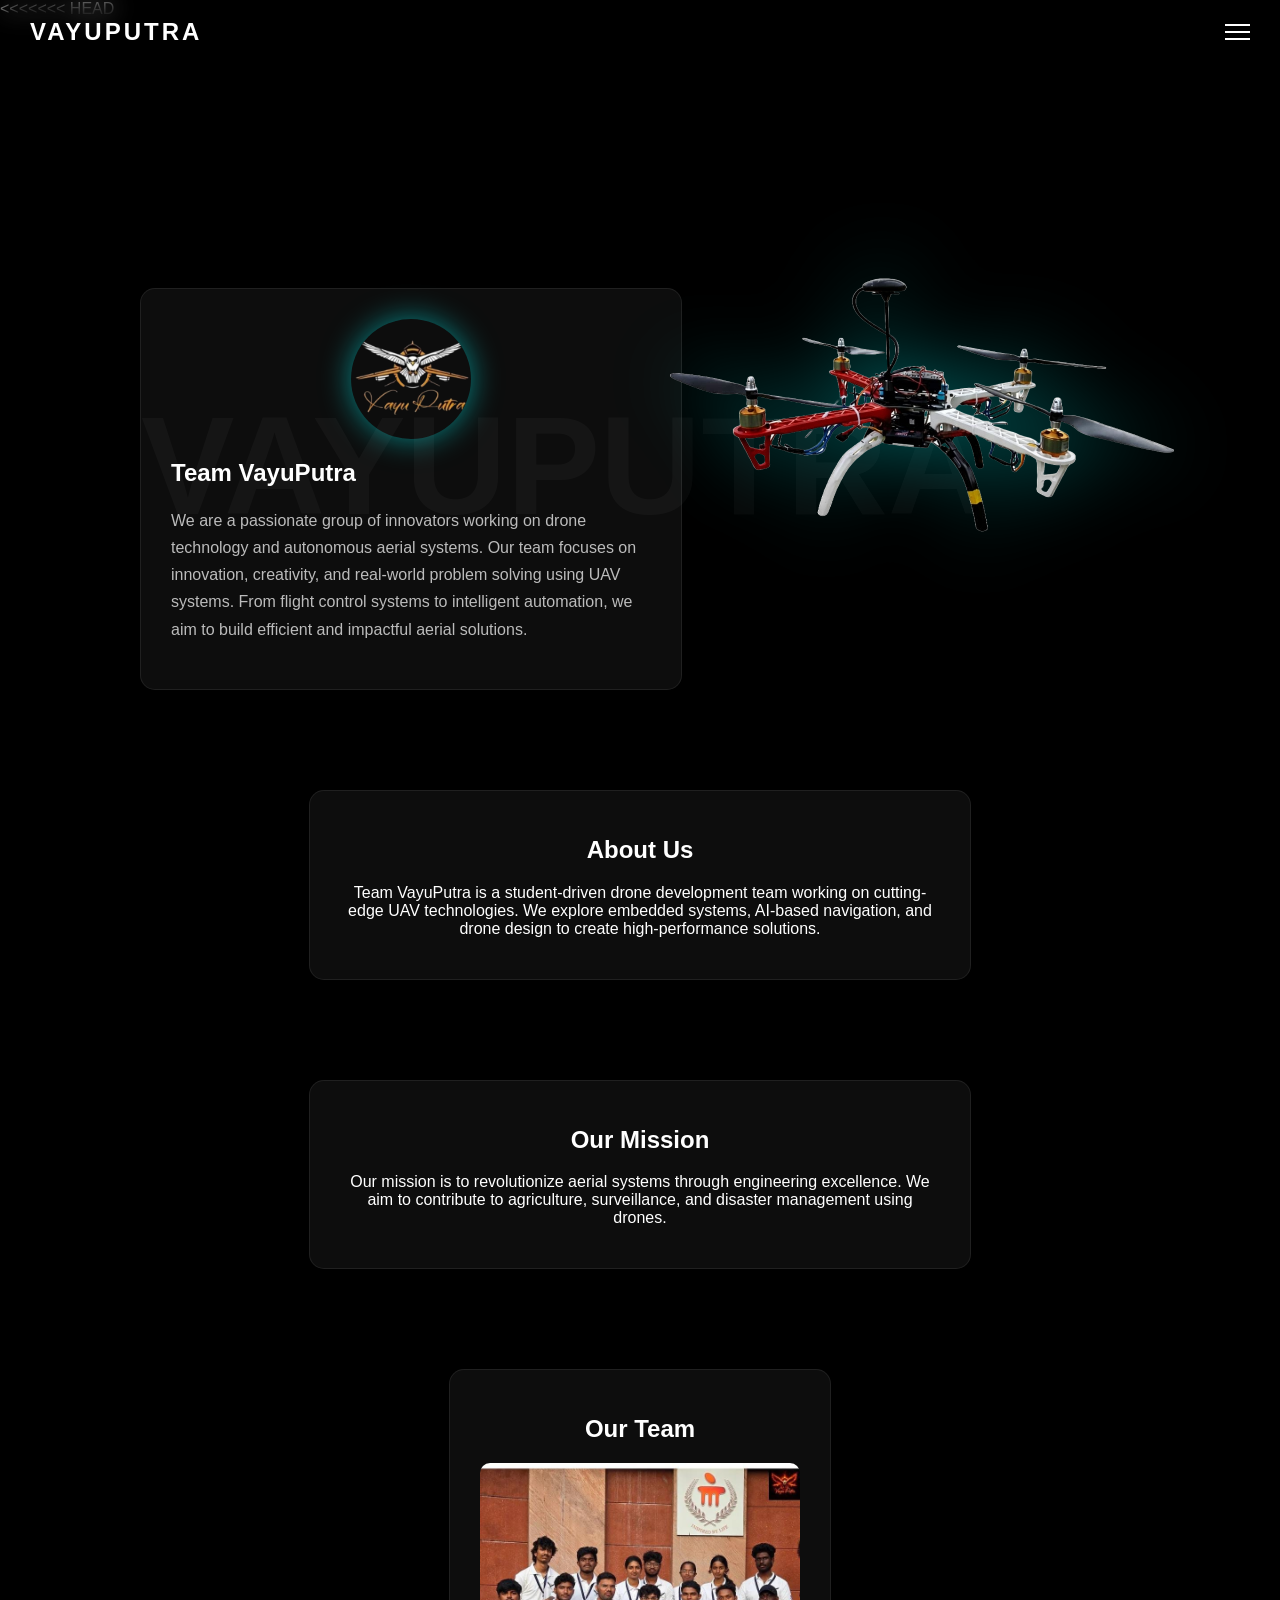
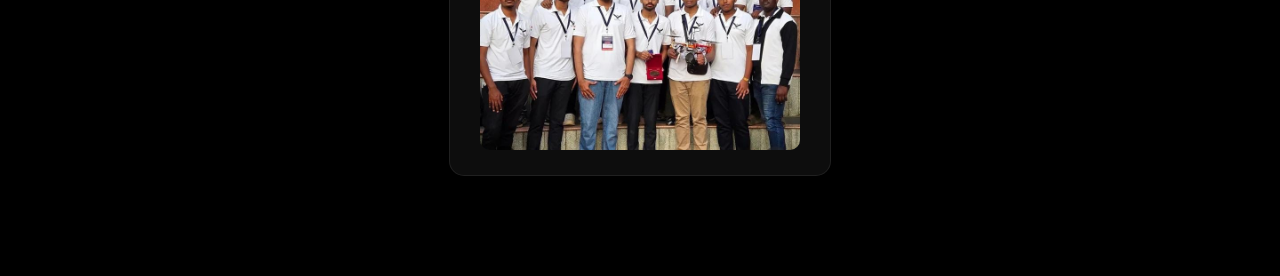
==== commit 8eddbb1f: "first commit" ====
--- a/index.html
+++ b/index.html
@@ -3,6 +3,7 @@
 <html>
 <head>
     <title>VayuPutra</title>
+    <meta name="viewport" content="width=device-width, initial-scale=1.0">
     <link rel="stylesheet" href="style.css">
 </head>
 
@@ -32,6 +33,10 @@
         <a href="team.html">Team</a>
     </div>
 </nav>
+<!-- DRONE IMAGE -->
+<section>
+    <img src="drone.png" class="drone-img">
+</section>
 
 <!-- HERO -->
 <section class="hero">
@@ -61,10 +66,7 @@
     </p>
 </section>
 
-<!-- DRONE IMAGE -->
-<section>
-    <img src="drone.png" class="drone-img">
-</section>
+
 
 <!-- MISSION -->
 <section>
--- a/style.css
+++ b/style.css
@@ -221,4 +221,83 @@
 .team-gallery img {
     width: 320px;
     border-radius: 10px;
+}
+@media (max-width: 768px) {
+
+    /* NAVBAR */
+    nav {
+        padding: 12px 16px;
+    }
+
+    .logo-text {
+        font-size: 14px;
+    }
+
+    /* DRONE TOP */
+    .drone-img {
+        position: relative !important;
+        top: auto !important;
+        right: auto !important;
+        transform: none !important;
+
+        width: 90%;
+        max-width: 300px;
+
+        display: block;
+        margin: 90px auto 20px auto;
+    }
+
+    section:has(.drone-img) {
+        margin: 0;
+        padding: 0;
+        background: none !important;
+        border: none !important;
+    }
+
+    /* HERO */
+    .hero {
+        margin: 20px;
+        text-align: center;
+        width: auto;
+    }
+
+    .bg-text {
+        font-size: 50px;
+        left: 50%;
+        transform: translateX(-50%);
+    }
+
+    .logo-img {
+        width: 90px;
+    }
+
+    .desc {
+        max-width: 100%;
+        font-size: 13px;
+        line-height: 1.6;
+    }
+
+    /* SECTIONS */
+    section:not(.hero) {
+        margin: 40px 20px;
+        width: auto;
+        max-width: 100%;
+        padding: 18px;
+    }
+
+    /* TEAM */
+    .team-gallery img {
+        width: 90%;
+        max-width: 260px;
+    }
+
+    /* MENU */
+    .menu {
+        right: 10px;
+        width: 170px;
+    }
+
+    .menu a {
+        font-size: 13px;
+    }
 }
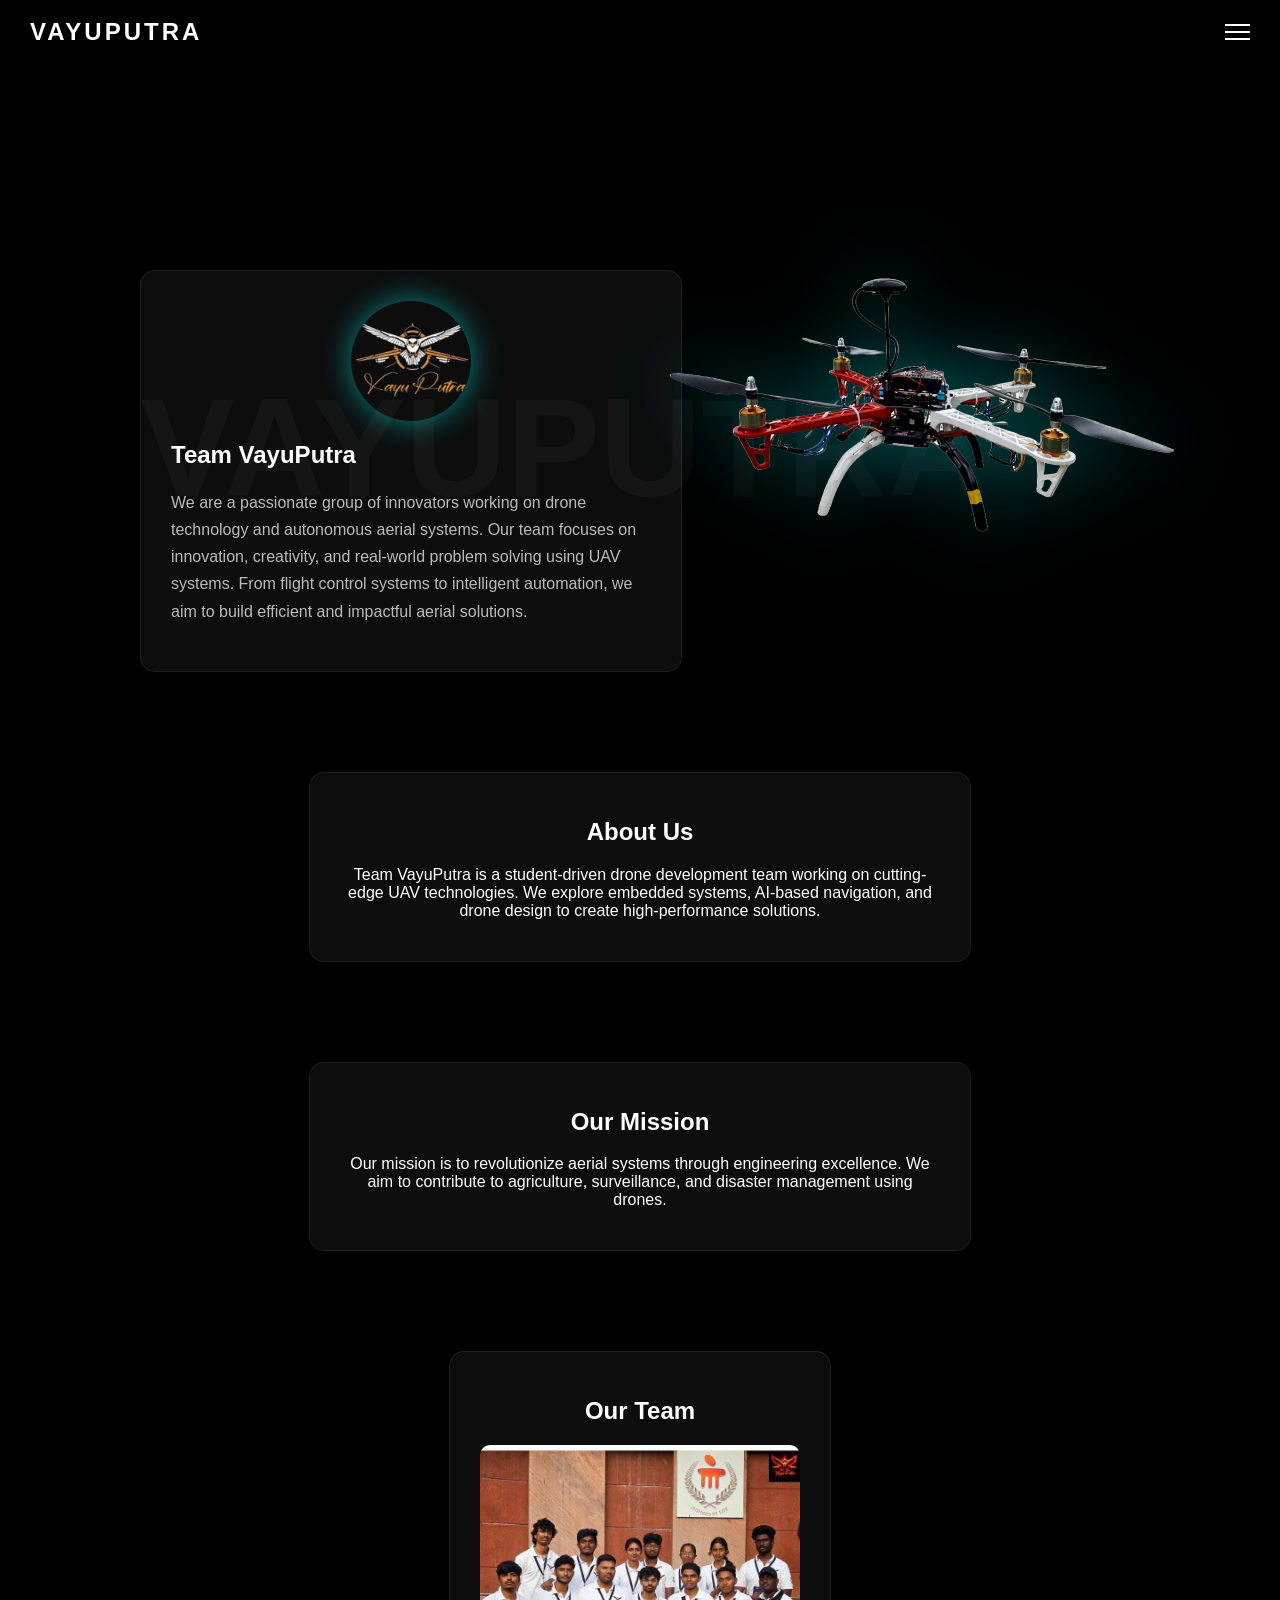
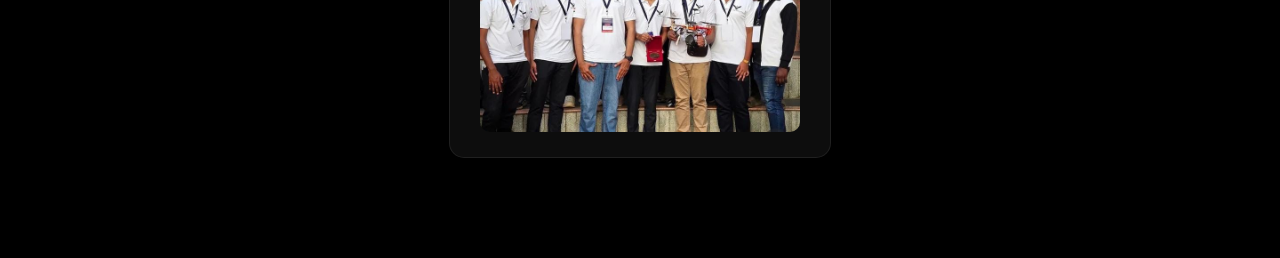
==== commit 2b844dc3: "first commit" ====
--- a/index.html
+++ b/index.html
@@ -1,4 +1,3 @@
-<<<<<<< HEAD
 <!DOCTYPE html>
 <html>
 <head>
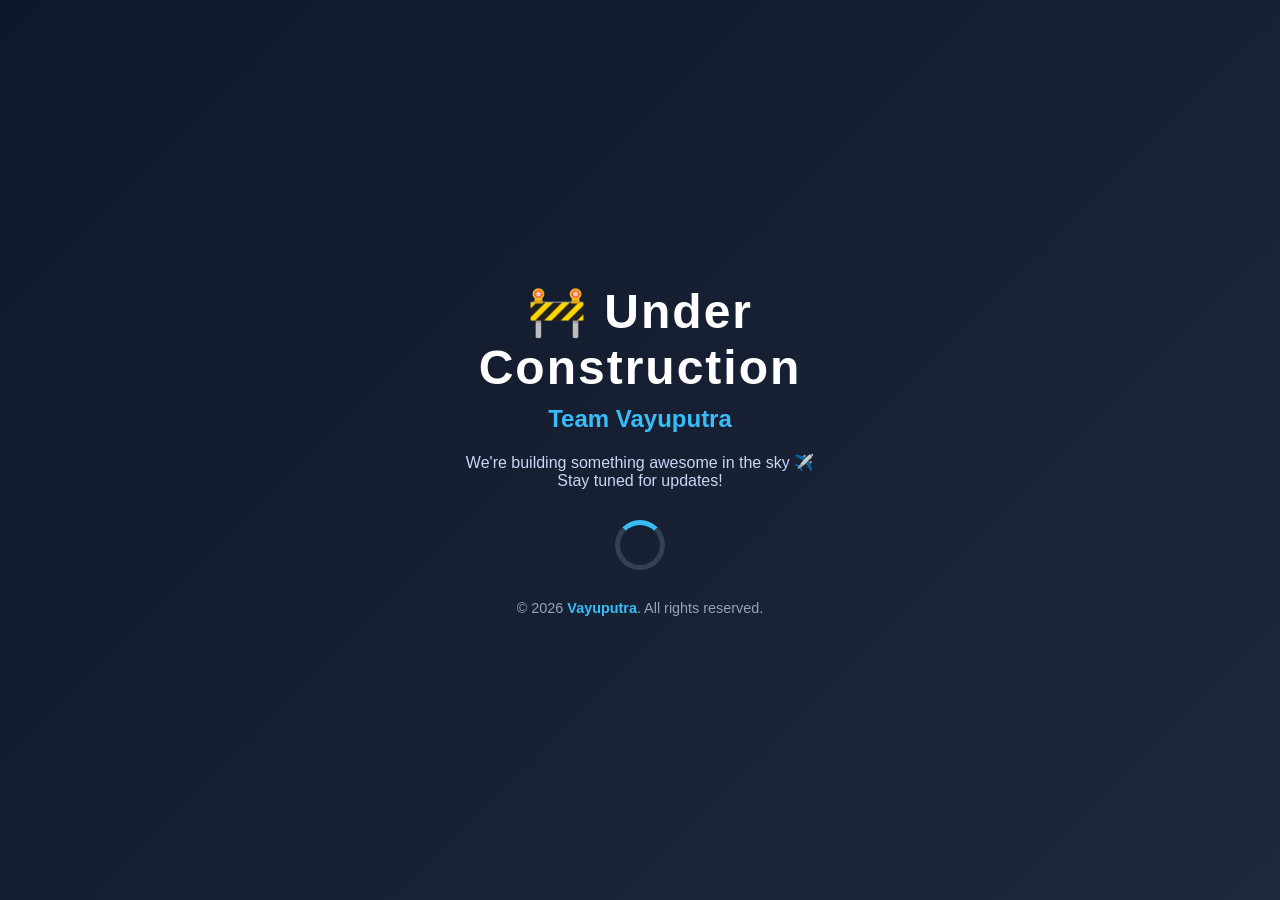
==== commit 4fb32772: "Update index.html for construction page Added meta charset and updated title. Included styles for bo" ====
--- a/index.html
+++ b/index.html
@@ -1,91 +1,95 @@
 <!DOCTYPE html>
-<html>
+<html lang="en">
 <head>
-    <title>VayuPutra</title>
+    <meta charset="UTF-8">
     <meta name="viewport" content="width=device-width, initial-scale=1.0">
-    <link rel="stylesheet" href="style.css">
+    <title>Vayuputra - Under Construction</title>
+
+    <style>
+        * {
+            margin: 0;
+            padding: 0;
+            box-sizing: border-box;
+            font-family: 'Segoe UI', sans-serif;
+        }
+
+        body {
+            height: 100vh;
+            background: linear-gradient(135deg, #0f172a, #1e293b);
+            color: white;
+            display: flex;
+            justify-content: center;
+            align-items: center;
+            text-align: center;
+        }
+
+        .container {
+            max-width: 600px;
+            padding: 20px;
+        }
+
+        h1 {
+            font-size: 3rem;
+            margin-bottom: 10px;
+            letter-spacing: 2px;
+        }
+
+        h2 {
+            font-size: 1.5rem;
+            margin-bottom: 20px;
+            color: #38bdf8;
+        }
+
+        p {
+            font-size: 1rem;
+            margin-bottom: 30px;
+            color: #cbd5f5;
+        }
+
+        .loader {
+            width: 50px;
+            height: 50px;
+            border: 5px solid #334155;
+            border-top: 5px solid #38bdf8;
+            border-radius: 50%;
+            animation: spin 1s linear infinite;
+            margin: 0 auto;
+        }
+
+        @keyframes spin {
+            0% { transform: rotate(0deg); }
+            100% { transform: rotate(360deg); }
+        }
+
+        .footer {
+            margin-top: 30px;
+            font-size: 0.9rem;
+            color: #94a3b8;
+        }
+
+        .brand {
+            color: #38bdf8;
+            font-weight: bold;
+        }
+    </style>
 </head>
-
 <body>
 
-<video autoplay muted loop class="bg-video">
-    <source src="bg.mp4" type="video/mp4">
-</video>
+    <div class="container">
+        <h1>🚧 Under Construction</h1>
+        <h2>Team Vayuputra</h2>
 
-<!-- NAVBAR -->
-<nav>
-    <h1 class="logo-text">VAYUPUTRA</h1>
+        <p>
+            We're building something awesome in the sky ✈️<br>
+            Stay tuned for updates!
+        </p>
 
-    <!-- HAMBURGER -->
-    <div class="hamburger" onclick="toggleMenu()">
-        <span></span>
-        <span></span>
-        <span></span>
+        <div class="loader"></div>
+
+        <div class="footer">
+            © 2026 <span class="brand">Vayuputra</span>. All rights reserved.
+        </div>
     </div>
 
-    <!-- MENU -->
-    <div class="menu" id="menu">
-        <a href="results.html">Results</a>
-        <a href="sponsors.html">Sponsors</a>
-        <a href="updates.html">Updates</a>
-        <a href="news.html">News</a>
-        <a href="team.html">Team</a>
-    </div>
-</nav>
-<!-- DRONE IMAGE -->
-<section>
-    <img src="drone.png" class="drone-img">
-</section>
-
-<!-- HERO -->
-<section class="hero">
-    <h1 class="bg-text">VAYUPUTRA</h1>
-
-    <img src="logo.png" class="logo-img">
-
-    <h2>Team VayuPutra</h2>
-
-    <p class="desc">
-        We are a passionate group of innovators working on drone technology 
-        and autonomous aerial systems. Our team focuses on innovation, 
-        creativity, and real-world problem solving using UAV systems.
-        From flight control systems to intelligent automation, we aim to 
-        build efficient and impactful aerial solutions.
-    </p>
-</section>
-
-<!-- ABOUT -->
-<section>
-    <h2>About Us</h2>
-    <p>
-        Team VayuPutra is a student-driven drone development team working 
-        on cutting-edge UAV technologies.
-        We explore embedded systems, AI-based navigation, and drone design 
-        to create high-performance solutions.
-    </p>
-</section>
-
-
-
-<!-- MISSION -->
-<section>
-    <h2>Our Mission</h2>
-    <p>
-        Our mission is to revolutionize aerial systems through engineering 
-        excellence. We aim to contribute to agriculture, surveillance, 
-        and disaster management using drones.
-    </p>
-</section>
-
-<!-- TEAM -->
-<section>
-    <h2>Our Team</h2>
-    <div class="team-gallery">
-        <img src="team1.jpg">
-    </div>
-</section>
-
-<!-- JS -->
-<script src="script.js"></script>
-
 </body>
+</html>
